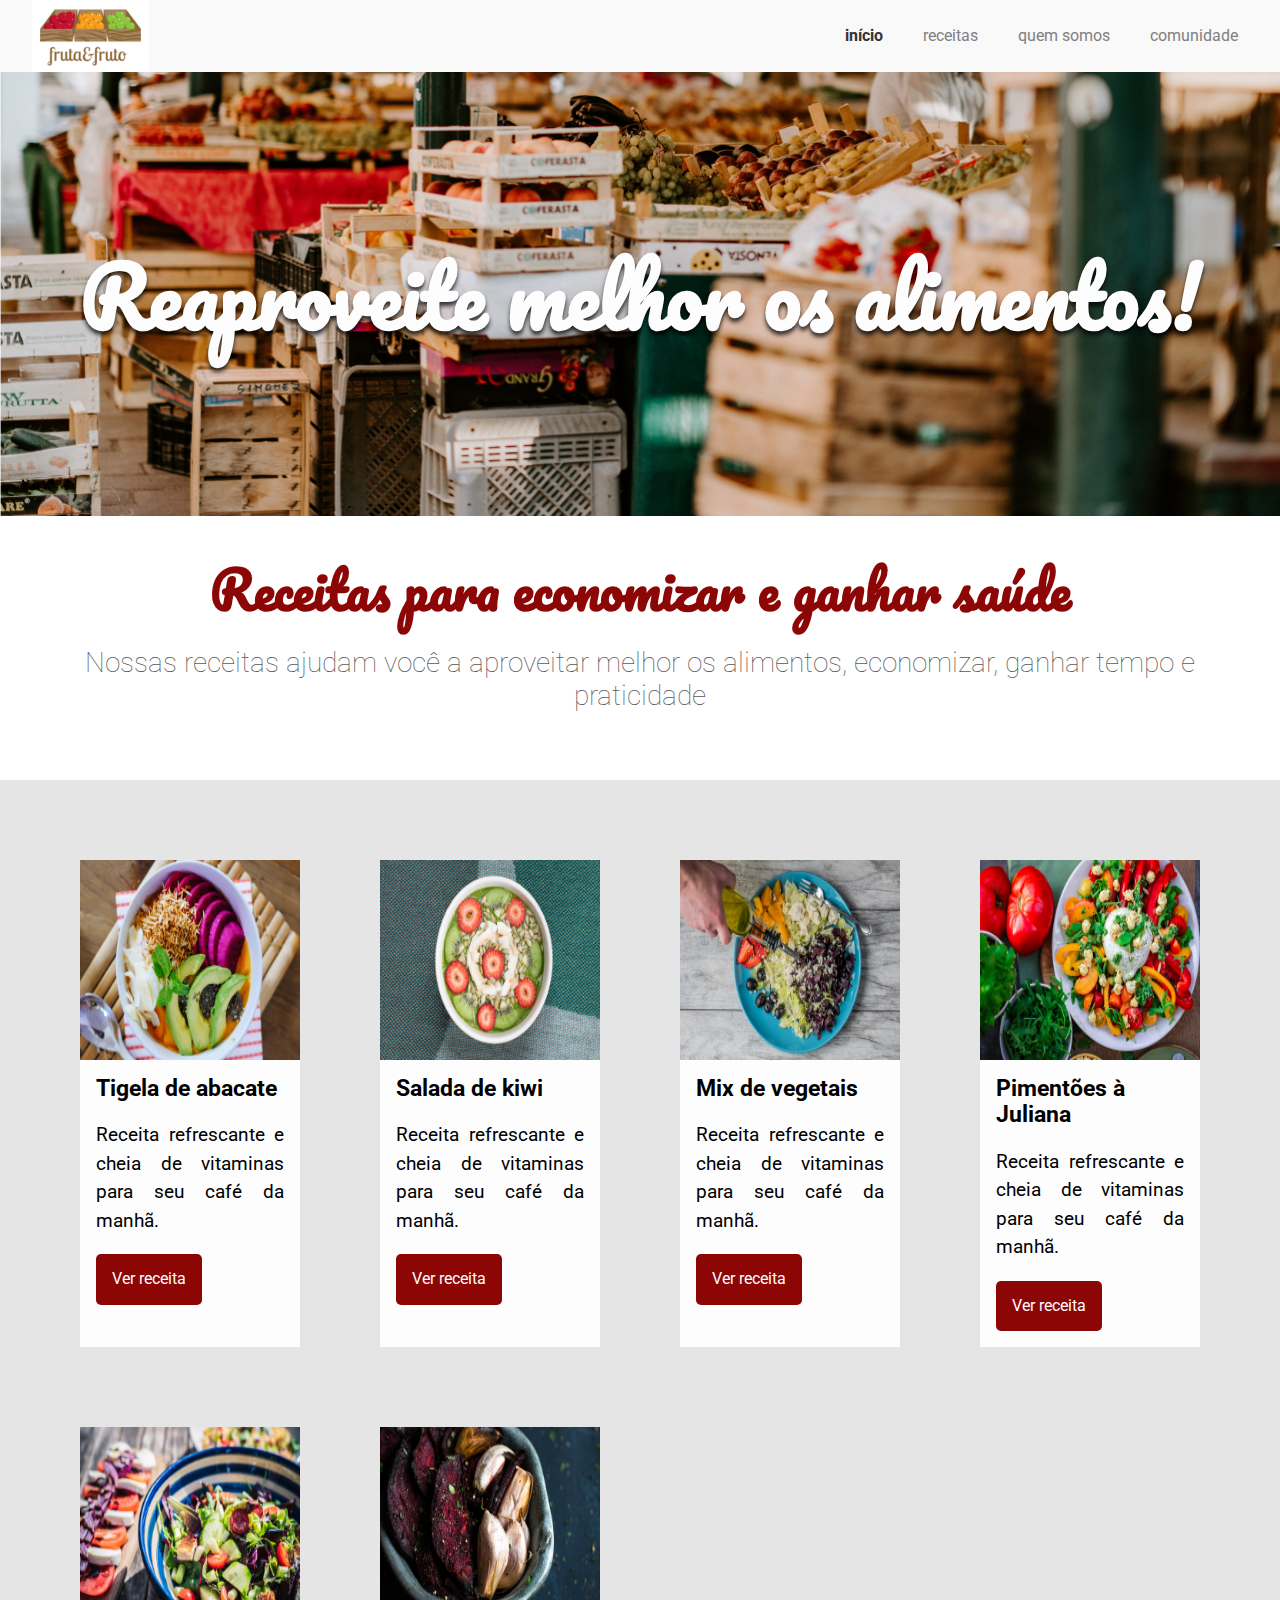
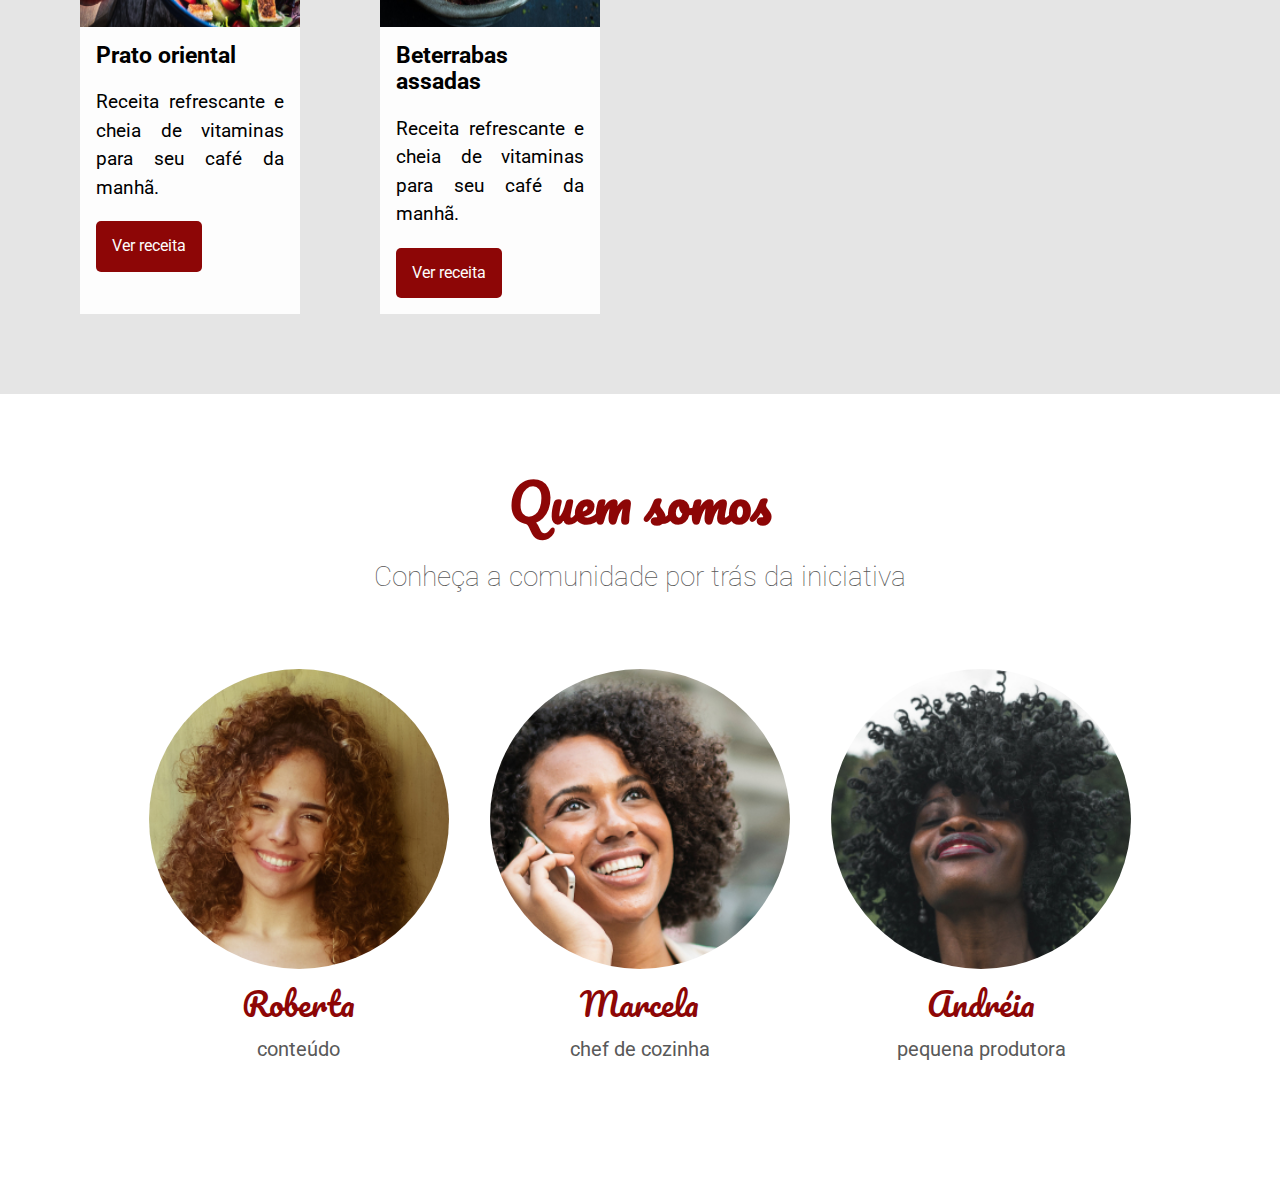
==== Receitas/index.html @ 8665e245 "Projeto de estudo de arquitetura de CSS" ====
<!DOCTYPE html>
<html lang="pt-BR">
    <head>
        <link href="https://fonts.googleapis.com/css?family=Pacifico|Roboto:100,300,400,500,700,900" rel="stylesheet" />
        <meta charset="UTF-8" />
        <meta name="viewport" content="width=device-width, initial-scale=1.0" />
        <meta http-equiv="X-UA-Compatible" content="ie=edge" />
        <title>Fruta & Fruto</title>
        <link href="./assets/css/normalize.css" rel="stylesheet" />
        <link href="./assets/css/reset.css" rel="stylesheet" />
        <link href="./assets/css/style.css" rel="stylesheet" />
        <link href="./assets/css/cabecalho.css" rel="stylesheet" />
        <link href="./assets/css/menu/menu-lista.css" rel="stylesheet" />
        <link href="./assets/css/menu/menu-item.css" rel="stylesheet" />
        <link href="./assets/css/menu/menu-link.css" rel="stylesheet" />
        <link href="./assets/css/banner/banner.css" rel="stylesheet" />
        <link href="./assets/css/banner/banner-imagem.css" rel="stylesheet" />
        <link href="./assets/css/banner/banner-titulo.css" rel="stylesheet" />
        <link href="./assets/css/sobre/sobre.css" rel="stylesheet" />
        <link href="./assets/css/sobre/sobre-titulo.css" rel="stylesheet" />
        <link href="./assets/css/sobre/sobre-descricao.css" rel="stylesheet" />
        <link href="./assets/css/receitas.css" rel="stylesheet" />
        <link href="./assets/css/receita/receita.css" rel="stylesheet" />
        <link href="./assets/css/receita/receita-botao.css" rel="stylesheet" />
        <link href="./assets/css/receita/receita-conteudo.css" rel="stylesheet" />
        <link href="./assets/css/receita/receita-descricao.css" rel="stylesheet" />
        <link href="./assets/css/receita/receita-imagem.css" rel="stylesheet" />
        <link href="./assets/css/receita/receita-titulo.css" rel="stylesheet" />
        <link href="./assets/css/quemSomos/quemSomos.css" rel="stylesheet" />
        <link href="./assets/css/quemSomos/quemSomos-descricao.css" rel="stylesheet" />
        <link href="./assets/css/quemSomos/quemSomos-titulo.css" rel="stylesheet" />
        <link href="./assets/css/pessoas.css" rel="stylesheet" />
        <link href="./assets/css/pessoa/pessoa.css" rel="stylesheet" />
        <link href="./assets/css/pessoa/pessoa-funcao.css" rel="stylesheet" />
        <link href="./assets/css/pessoa/pessoa-imagem.css" rel="stylesheet" />
        <link href="./assets/css/pessoa/pessoa-nome.css" rel="stylesheet" />
 
    </head>
    <body>
        <header class="cabecalho">
            <img class="logo" alt="Fruta e Fruto" src="./assets/img/logo.jpg">
            <nav class="menu">
                <ul class="menu__lista">
                    <li class="menu__item"> <a class="menu__link ativo" href="#">Início</a> </li>
                    <li class="menu__item"> <a class="menu__link" href="#">Receitas</a> </li>
                    <li class="menu__item"> <a class="menu__link" href="#">Quem somos</a> </li>
                    <li class="menu__item"> <a class="menu__link" href="#">Comunidade</a> </li>
                </ul>
            </nav>
        </header>

        <section class="banner">
            <img class="banner__imagem" src="./assets/img/banner.jpg">
            <h2 class="banner__titulo">Reaproveite melhor os alimentos!</h2>
        </section>

        <section class="sobre">
            <h2 class="sobre__titulo">Receitas para economizar e ganhar saúde</h2>
            <p class="sobre__descricao">Nossas receitas ajudam você a aproveitar melhor os alimentos, economizar, ganhar tempo e praticidade</p>

        </section>

        <section class="receitas">
            <div class="receita">
                <img alt="Tigela de abacate" class="receita__imagem" src="./assets/img/receitas/tigela-de-abacate.jpg" />
                <div class="receita__conteudo">
                    <h4 class="receita__titulo">Tigela de abacate</h4>
                    <p class="receita__descricao">Receita refrescante e cheia de vitaminas para seu café da manhã.</p>
                    <button class="receita__botao">Ver receita</button>
                </div>
            </div>
            <div class="receita">
                <img alt="Salada de kiwi" class="receita__imagem" src="./assets/img/receitas/salada-de-kiwi.jpg" />
                <div class="receita__conteudo">
                    <h4 class="receita__titulo">Salada de kiwi</h4>
                    <p class="receita__descricao">Receita refrescante e cheia de vitaminas para seu café da manhã.</p>
                    <button class="receita__botao">Ver receita</button>
                </div>
            </div>
            <div class="receita">
                <img alt="Mix de vegetais" class="receita__imagem" src="./assets/img/receitas/mix-de-vegetais.jpg" />
                <div class="receita__conteudo">
                    <h4 class="receita__titulo">Mix de vegetais</h4>
                    <p class="receita__descricao">Receita refrescante e cheia de vitaminas para seu café da manhã.</p>
                    <button class="receita__botao">Ver receita</button>
                </div>
            </div>
            <div class="receita">
                <img alt="Pimentões à Juliana" class="receita__imagem" src="./assets/img/receitas/pimentoes-a-juliana.jpg" />
                <div class="receita__conteudo">
                    <h4 class="receita__titulo">Pimentões à Juliana</h4>
                    <p class="receita__descricao">Receita refrescante e cheia de vitaminas para seu café da manhã.</p>
                    <button class="receita__botao">Ver receita</button>
                </div>
            </div>
            <div class="receita">
                <img alt="Prato oriental" class="receita__imagem" src="./assets/img/receitas/prato-oriental.jpg" />
                <div class="receita__conteudo">
                    <h4 class="receita__titulo">Prato oriental</h4>
                    <p class="receita__descricao">Receita refrescante e cheia de vitaminas para seu café da manhã.</p>
                    <button class="receita__botao">Ver receita</button>
                </div>
            </div>
            <div class="receita">
                <img alt="Beterrabas assadas" class="receita__imagem" src="./assets/img/receitas/beterrabas-assadas.jpg" />
                <div class="receita__conteudo">
                    <h4 class="receita__titulo">Beterrabas assadas</h4>
                    <p class="receita__descricao">Receita refrescante e cheia de vitaminas para seu café da manhã.</p>
                    <button class="receita__botao">Ver receita</button>
                </div>
            </div>
        </section>

        <section class="quemSomos">
            <h3 class="quemSomos__titulo">Quem somos</h3>
            <p class="quemSomos__descricao">Conheça a comunidade por trás da iniciativa</p>
            <div class="pessoas">
                <div class="pessoa">
                    <div class="pessoa__imagem pessoa__imagem--roberta"></div>
                    <span class="pessoa__nome">Roberta</span>
                    <span class="pessoa__funcao">Conteúdo</span>
                </div>
                <div class="pessoa">
                    <div class="pessoa__imagem pessoa__imagem--marcela"></div>
                    <span class="pessoa__nome">Marcela</span>
                    <span class="pessoa__funcao">Chef de cozinha</span>
                </div>
                <div class="pessoa">
                    <div class="pessoa__imagem pessoa__imagem--andreia"></div>
                    <span class="pessoa__nome">Andréia</span>
                    <span class="pessoa__funcao">Pequena Produtora</span>
                </div>
            </div>
        </section>

    </body>
</html>
---- Receitas/assets/css/style.css ----

---- Receitas/assets/css/cabecalho.css ----
.cabecalho{
    align-items: center;
    background: #f9f9f9;
    display: flex;
    justify-content: space-between;
    padding-left: 2rem;
    padding-right: 2rem;
}
---- Receitas/assets/css/menu/menu-lista.css ----
.menu__lista{
    display: flex;

}
---- Receitas/assets/css/menu/menu-item.css ----
.menu__item{
    list-style: none;
    padding: 10px;
}

.menu__item:last-child .menu__link{
    margin-right: 0;
}
---- Receitas/assets/css/menu/menu-link.css ----
.menu__link{
    margin-right: 1.25rem;
    text-decoration: none;
    text-transform: lowercase;
    color: #808080;
}

.menu__link.ativo {
    color: #333333;
    font-weight: bold;
}

.menu__link:hover{
    text-decoration: underline;
}
---- Receitas/assets/css/banner/banner.css ----
.banner{
    position: relative;
}
---- Receitas/assets/css/banner/banner-imagem.css ----
.banner__imagem{
    width: 100%;
    height: calc(100vh -72px);
}
---- Receitas/assets/css/banner/banner-titulo.css ----
.banner__titulo{
    font-family: Pacifico, cursive;
    color: #fdfdfd;
    font-size: 5.0625rem;
    position: absolute;
    left: 50%;
    text-shadow: 0 4px 4px rgba(0, 0, 0, 0.75);
    top: 50%;
    text-align: center;
    transform: translate(-50%, -50%);
    width: 100%;
}
---- Receitas/assets/css/sobre/sobre.css ----
.sobre{
    text-align: center;
    padding: 2.5rem;
}
---- Receitas/assets/css/sobre/sobre-titulo.css ----
.sobre__titulo{
    color: #8d0606;
    font-family: Pacifico, cursive;
    font-size: 3.1875rem;
}
---- Receitas/assets/css/sobre/sobre-descricao.css ----
.sobre__descricao{
    color: #595959;
    font-size: 1.75rem;
    font-weight: 100;
}
---- Receitas/assets/css/receitas.css ----
.receitas{
    background: #e5e5e5;
    display: flex;
    flex-wrap: wrap;
    padding: 5rem 0 0 5rem;
}
---- Receitas/assets/css/receita/receita.css ----
.receita{
    background: #fdfdfd;
    display: flex;
    flex-direction: column;
    margin-bottom: 5rem;
    margin-right: 5rem;
    width: calc(25% - 5rem);
}
---- Receitas/assets/css/receita/receita-botao.css ----
.receita__botao{
    background: #8d0606;
    border: none;
    border-radius: 5px;
    color: #fdfdfd;
    padding: 1rem;
    transition: all .1s ease-in-out;
}

.receita__botao:hover{
    background: #620404;
    cursor: pointer;
}
---- Receitas/assets/css/receita/receita-conteudo.css ----
.receita__conteudo{
    padding: 1rem;
}
---- Receitas/assets/css/receita/receita-descricao.css ----
.receita__descricao{
    font-size: 1.1875rem;
    line-height: 1.5;
    text-align: justify;
}
---- Receitas/assets/css/receita/receita-imagem.css ----
.receita__imagem{
    height: 200px;
}
---- Receitas/assets/css/receita/receita-titulo.css ----
.receita__titulo{
    font-size: 1.4375rem;
}
---- Receitas/assets/css/quemSomos/quemSomos.css ----
.quemSomos{
    padding: 5rem;
    text-align: center;
    
}
---- Receitas/assets/css/quemSomos/quemSomos-descricao.css ----
.quemSomos__descricao{
    color: #595959;
    font-size: 1.75rem;
    font-weight: 100;
}
---- Receitas/assets/css/quemSomos/quemSomos-titulo.css ----
.quemSomos__titulo{
    color: #8d0606;
    font-family: Pacifico, cursive;
    font-size: 3.1875rem;
    margin-bottom: 1rem;
}
---- Receitas/assets/css/pessoas.css ----
.pessoas{
    display: flex;
    justify-content: space-around;
    padding: 3rem;
}
---- Receitas/assets/css/pessoa/pessoa.css ----
.pessoa{
    display: flex;
    flex-direction: column;
}
---- Receitas/assets/css/pessoa/pessoa-funcao.css ----
.pessoa__funcao{
    color: #595959;
    font-size: 1.25rem;
    text-transform: lowercase;
}
---- Receitas/assets/css/pessoa/pessoa-imagem.css ----
.pessoa__imagem{
    background-position: center;
    background-repeat: no-repeat;
    background-size: cover;
    border-radius: 100%;
    height: 300px;
    margin: 0 auto;
    width: 300px;
    
}

.pessoa__imagem--roberta{
    background-image: url(../../img/pessoas/roberta.jpg);
}

.pessoa__imagem--marcela{
    background-image: url(../../img/pessoas/marcela.jpg);
}

.pessoa__imagem--andreia{
    background-image: url(../../img/pessoas/andreia.jpg);
}
---- Receitas/assets/css/pessoa/pessoa-nome.css ----
.pessoa__nome{
    color: #8d0606;
    font-family: Pacifico, cursive;
    font-size: 2rem;
    margin: 1rem 0;
}
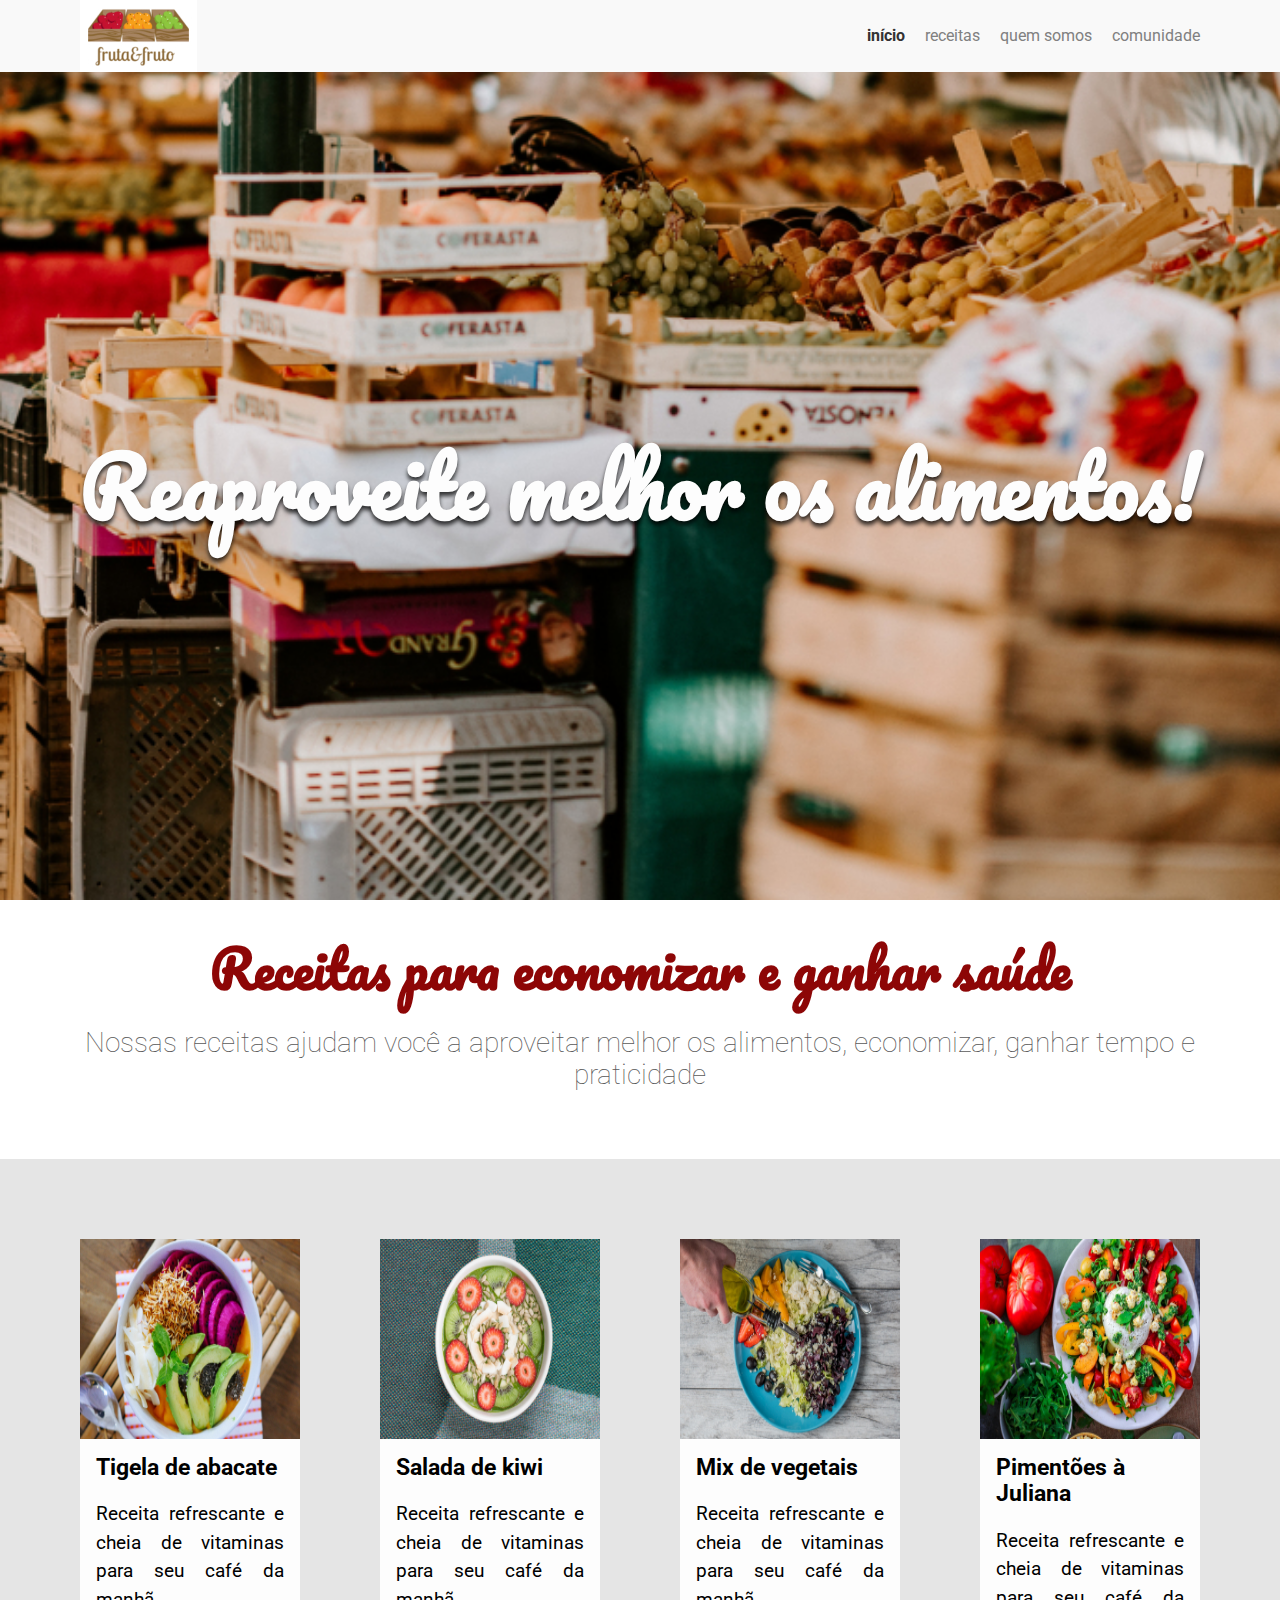
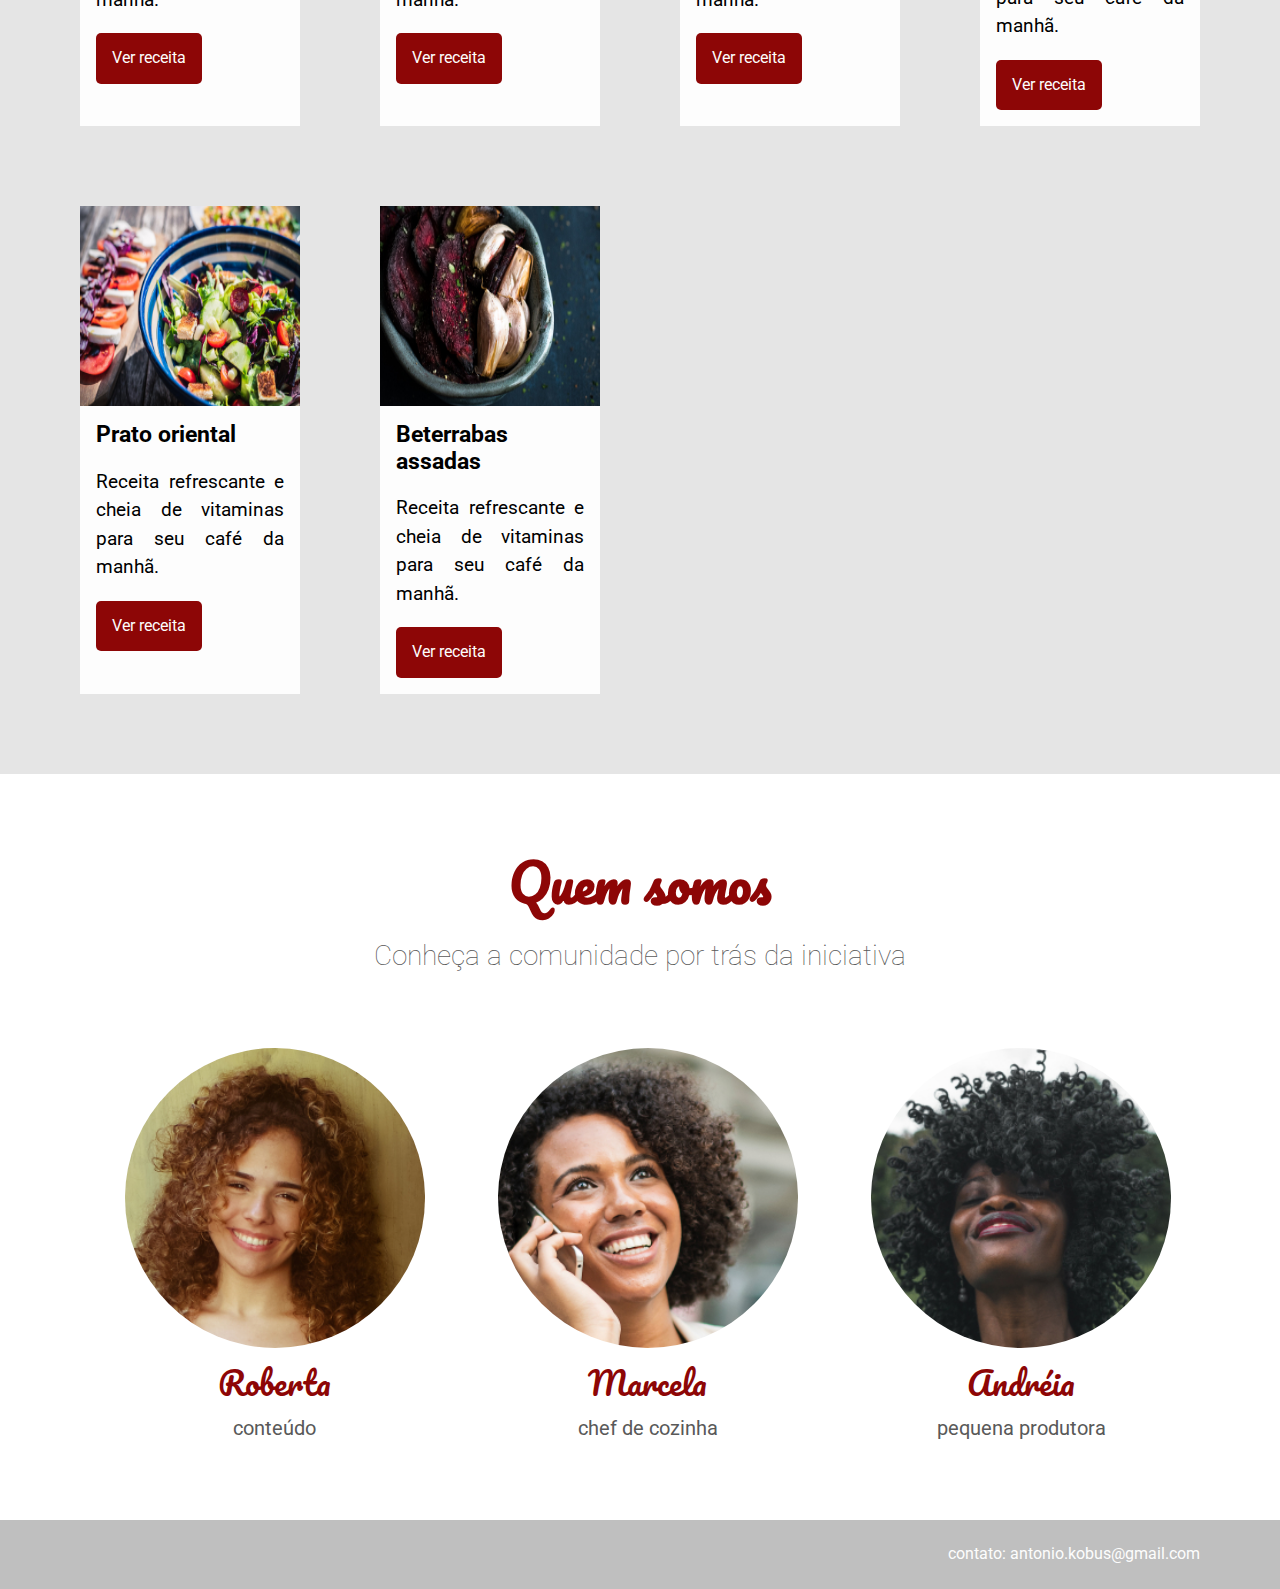
==== commit e31212b9: "Finalizando o site de receitas" ====
--- a/Receitas/index.html
+++ b/Receitas/index.html
@@ -1,65 +1,61 @@
 <!DOCTYPE html>
-<html lang="pt-BR">
+<html lang="pt-BR"> 
     <head>
         <link href="https://fonts.googleapis.com/css?family=Pacifico|Roboto:100,300,400,500,700,900" rel="stylesheet" />
         <meta charset="UTF-8" />
         <meta name="viewport" content="width=device-width, initial-scale=1.0" />
         <meta http-equiv="X-UA-Compatible" content="ie=edge" />
-        <title>Fruta & Fruto</title>
+        <title>Fruta & Fruto - Kobus</title>
         <link href="./assets/css/normalize.css" rel="stylesheet" />
         <link href="./assets/css/reset.css" rel="stylesheet" />
-        <link href="./assets/css/style.css" rel="stylesheet" />
-        <link href="./assets/css/cabecalho.css" rel="stylesheet" />
-        <link href="./assets/css/menu/menu-lista.css" rel="stylesheet" />
-        <link href="./assets/css/menu/menu-item.css" rel="stylesheet" />
-        <link href="./assets/css/menu/menu-link.css" rel="stylesheet" />
-        <link href="./assets/css/banner/banner.css" rel="stylesheet" />
-        <link href="./assets/css/banner/banner-imagem.css" rel="stylesheet" />
-        <link href="./assets/css/banner/banner-titulo.css" rel="stylesheet" />
-        <link href="./assets/css/sobre/sobre.css" rel="stylesheet" />
-        <link href="./assets/css/sobre/sobre-titulo.css" rel="stylesheet" />
-        <link href="./assets/css/sobre/sobre-descricao.css" rel="stylesheet" />
-        <link href="./assets/css/receitas.css" rel="stylesheet" />
-        <link href="./assets/css/receita/receita.css" rel="stylesheet" />
-        <link href="./assets/css/receita/receita-botao.css" rel="stylesheet" />
-        <link href="./assets/css/receita/receita-conteudo.css" rel="stylesheet" />
-        <link href="./assets/css/receita/receita-descricao.css" rel="stylesheet" />
-        <link href="./assets/css/receita/receita-imagem.css" rel="stylesheet" />
-        <link href="./assets/css/receita/receita-titulo.css" rel="stylesheet" />
-        <link href="./assets/css/quemSomos/quemSomos.css" rel="stylesheet" />
-        <link href="./assets/css/quemSomos/quemSomos-descricao.css" rel="stylesheet" />
-        <link href="./assets/css/quemSomos/quemSomos-titulo.css" rel="stylesheet" />
-        <link href="./assets/css/pessoas.css" rel="stylesheet" />
-        <link href="./assets/css/pessoa/pessoa.css" rel="stylesheet" />
-        <link href="./assets/css/pessoa/pessoa-funcao.css" rel="stylesheet" />
-        <link href="./assets/css/pessoa/pessoa-imagem.css" rel="stylesheet" />
-        <link href="./assets/css/pessoa/pessoa-nome.css" rel="stylesheet" />
- 
+        <link rel="stylesheet" href="./assets/css/cabecalho.css">
+        <link rel="stylesheet" href="./assets/css/menu/menu-lista.css">
+        <link rel="stylesheet" href="./assets/css/menu/menu-item.css">
+        <link rel="stylesheet" href="./assets/css/menu/menu-link.css">
+        <link rel="stylesheet" href="./assets/css/banner/banner.css">
+        <link rel="stylesheet" href="./assets/css/banner/banner-imagem.css">
+        <link rel="stylesheet" href="./assets/css/banner/banner-titulo.css">
+        <link rel="stylesheet" href="./assets/css/sobre/sobre.css">
+        <link rel="stylesheet" href="./assets/css/sobre/sobre-descricao.css">
+        <link rel="stylesheet" href="./assets/css/sobre/sobre-titulo.css">
+        <link rel="stylesheet" href="./assets/css/receita/receita.css">
+        <link rel="stylesheet" href="./assets/css/receita/receita-botao.css">
+        <link rel="stylesheet" href="./assets/css/receita/receita-conteudo.css">
+        <link rel="stylesheet" href="./assets/css/receita/receita-descricao.css">
+        <link rel="stylesheet" href="./assets/css/receita/receita-imagem.css">
+        <link rel="stylesheet" href="./assets/css/receita/receita-titulo.css">
+        <link rel="stylesheet" href="./assets/css/receitas.css">
+        <link rel="stylesheet" href="./assets/css/quemSomos/quemSomos.css">
+        <link rel="stylesheet" href="./assets/css/quemSomos/quemSomos-titulo.css">
+        <link rel="stylesheet" href="./assets/css/quemSomos/quemSomos-descricao.css">
+        <link rel="stylesheet" href="./assets/css/pessoas.css">
+        <link rel="stylesheet" href="./assets/css/pessoa/pessoa.css">
+        <link rel="stylesheet" href="./assets/css/pessoa/pessoa-imagem.css">
+        <link rel="stylesheet" href="./assets/css/pessoa/pessoa-funcao.css">
+        <link rel="stylesheet" href="./assets/css/pessoa/pessoa-nome.css">
+        <link rel="stylesheet" href="./assets/css/rodape.css">
+        <link rel="stylesheet" href="./assets/css/logo.css">
     </head>
     <body>
         <header class="cabecalho">
             <img class="logo" alt="Fruta e Fruto" src="./assets/img/logo.jpg">
             <nav class="menu">
                 <ul class="menu__lista">
-                    <li class="menu__item"> <a class="menu__link ativo" href="#">Início</a> </li>
-                    <li class="menu__item"> <a class="menu__link" href="#">Receitas</a> </li>
-                    <li class="menu__item"> <a class="menu__link" href="#">Quem somos</a> </li>
-                    <li class="menu__item"> <a class="menu__link" href="#">Comunidade</a> </li>
+                    <li class="menu__item"><a class="menu__link ativo" href="#">Início</a></li>
+                    <li class="menu__item"><a class="menu__link" href="#">Receitas</a></li>
+                    <li class="menu__item"><a class="menu__link" href="#">Quem somos</a></li>
+                    <li class="menu__item"><a class="menu__link" href="#">Comunidade</a></li>
                 </ul>
             </nav>
         </header>
-
         <section class="banner">
-            <img class="banner__imagem" src="./assets/img/banner.jpg">
+            <div class="banner__imagem"></div>
             <h2 class="banner__titulo">Reaproveite melhor os alimentos!</h2>
         </section>
-
         <section class="sobre">
             <h2 class="sobre__titulo">Receitas para economizar e ganhar saúde</h2>
             <p class="sobre__descricao">Nossas receitas ajudam você a aproveitar melhor os alimentos, economizar, ganhar tempo e praticidade</p>
-
         </section>
-
         <section class="receitas">
             <div class="receita">
                 <img alt="Tigela de abacate" class="receita__imagem" src="./assets/img/receitas/tigela-de-abacate.jpg" />
@@ -110,10 +106,9 @@
                 </div>
             </div>
         </section>
-
-        <section class="quemSomos">
-            <h3 class="quemSomos__titulo">Quem somos</h3>
-            <p class="quemSomos__descricao">Conheça a comunidade por trás da iniciativa</p>
+        <section class="quem-somos">
+            <h3 class="quem-somos__titulo">Quem somos</h3>
+            <p class="quem-somos__descricao">Conheça a comunidade por trás da iniciativa</p>
             <div class="pessoas">
                 <div class="pessoa">
                     <div class="pessoa__imagem pessoa__imagem--roberta"></div>
@@ -132,6 +127,8 @@
                 </div>
             </div>
         </section>
-
+        <footer class="rodape">
+            Contato: antonio.kobus@gmail.com
+        </footer>
     </body>
 </html>
--- a/Receitas/assets/css/cabecalho.css
+++ b/Receitas/assets/css/cabecalho.css
@@ -1,8 +1,24 @@
-.cabecalho{
-    align-items: center;
-    background: #f9f9f9;
-    display: flex;
-    justify-content: space-between;
-    padding-left: 2rem;
-    padding-right: 2rem;
+.cabecalho {
+    align-items: center;
+    background: #f9f9f9;
+    display: flex;
+    justify-content: space-between;
+    padding-left: 2rem;
+    padding-right: 2rem;
+}
+
+@media screen and (min-width: 0) { 
+    .cabecalho{
+        justify-content: center;
+        padding: 0 1rem;
+    }
+    
+}
+
+@media screen and (min-width: 768px) { 
+    .cabecalho{
+        justify-content: space-between;
+        padding: 0 5rem;
+    }
+    
 }--- a/Receitas/assets/css/menu/menu-lista.css
+++ b/Receitas/assets/css/menu/menu-lista.css
@@ -1,4 +1,3 @@
-.menu__lista{
-    display: flex;
-
-}+.menu__lista {
+    display: flex;
+}
--- a/Receitas/assets/css/menu/menu-item.css
+++ b/Receitas/assets/css/menu/menu-item.css
@@ -1,8 +1,7 @@
-.menu__item{
-    list-style: none;
-    padding: 10px;
-}
-
-.menu__item:last-child .menu__link{
-    margin-right: 0;
-}+.menu__item {
+    list-style: none;
+}
+
+.menu__item:last-child .menu__link {
+    margin-right: 0;
+}
--- a/Receitas/assets/css/menu/menu-link.css
+++ b/Receitas/assets/css/menu/menu-link.css
@@ -1,15 +1,15 @@
-.menu__link{
-    margin-right: 1.25rem;
-    text-decoration: none;
-    text-transform: lowercase;
-    color: #808080;
-}
-
-.menu__link.ativo {
-    color: #333333;
-    font-weight: bold;
-}
-
-.menu__link:hover{
-    text-decoration: underline;
-}+.menu__link {
+    color: #808080;
+    margin-right: 1.25rem;
+    text-decoration: none;
+    text-transform: lowercase;
+}
+
+.menu__link.ativo {
+    color: #333333;
+    font-weight: bold;
+}
+
+.menu__link:hover {
+    text-decoration: underline;
+}
--- a/Receitas/assets/css/banner/banner.css
+++ b/Receitas/assets/css/banner/banner.css
@@ -1,3 +1,5 @@
-.banner{
-    position: relative;
-}+.banner {
+    position: relative;
+}
+
+
--- a/Receitas/assets/css/banner/banner-imagem.css
+++ b/Receitas/assets/css/banner/banner-imagem.css
@@ -1,4 +1,18 @@
-.banner__imagem{
-    width: 100%;
-    height: calc(100vh -72px);
+.banner__imagem {
+    background: url('../../img/banner.jpg') no-repeat center / cover;
+
+    width: 100%;
+}
+
+
+@media screen and (min-width: 0) {
+    .banner__imagem{
+        height: calc(100vh - 51px);
+    }
+}
+
+@media screen and (min-width: 768px) {
+    .banner__imagem{
+        height: calc(100vh - 72px);
+    }
 }--- a/Receitas/assets/css/banner/banner-titulo.css
+++ b/Receitas/assets/css/banner/banner-titulo.css
@@ -1,12 +1,23 @@
-.banner__titulo{
-    font-family: Pacifico, cursive;
-    color: #fdfdfd;
-    font-size: 5.0625rem;
-    position: absolute;
-    left: 50%;
-    text-shadow: 0 4px 4px rgba(0, 0, 0, 0.75);
-    top: 50%;
-    text-align: center;
-    transform: translate(-50%, -50%);
-    width: 100%;
-}+.banner__titulo {
+    color: #fdfdfd;
+    font-family: Pacifico, cursive;
+    position: absolute;
+    left: 50%;
+    text-shadow: 0 4px 4px rgba(0, 0, 0, 0.75);
+    top: 50%;
+    text-align: center;
+    transform: translate(-50%, -50%);
+    width: 100%;
+}
+
+@media screen and (min-width: 0) {
+    .banner__titulo{
+        font-size: 3rem;
+    }
+}
+
+@media screen and (min-width: 768px) {
+    .banner__titulo{
+        font-size: 5.0625rem;
+    }
+}
--- a/Receitas/assets/css/sobre/sobre.css
+++ b/Receitas/assets/css/sobre/sobre.css
@@ -1,4 +1,16 @@
-.sobre{
-    text-align: center;
-    padding: 2.5rem;
+.sobre {
+
+    text-align: center;
+}
+
+@media screen and (min-width: 0) {
+    .sobre{
+        padding: 2.5rem 1rem;
+    }
+}
+
+@media screen and (min-width: 768px) {
+    .sobre{
+        padding: 2.5rem;
+    }
 }--- a/Receitas/assets/css/sobre/sobre-descricao.css
+++ b/Receitas/assets/css/sobre/sobre-descricao.css
@@ -1,5 +1,17 @@
-.sobre__descricao{
-    color: #595959;
-    font-size: 1.75rem;
-    font-weight: 100;
+.sobre__descricao {
+    color: #595959;
+
+    font-weight: 100;
+}
+
+@media screen and (min-width: 0) {
+    .sobre__descricao{
+        font-size: 1.3rem;
+    }
+}
+
+@media screen and (min-width: 768px) {
+    .sobre__descricao{
+        font-size: 1.75rem;
+    }
 }--- a/Receitas/assets/css/sobre/sobre-titulo.css
+++ b/Receitas/assets/css/sobre/sobre-titulo.css
@@ -1,5 +1,17 @@
-.sobre__titulo{
-    color: #8d0606;
-    font-family: Pacifico, cursive;
-    font-size: 3.1875rem;
-}+.sobre__titulo {
+    color: #8d0606;
+    font-family: Pacifico, cursive;
+
+}
+
+@media screen and (min-width: 0) {
+    .sobre__titulo{
+        font-size: 2rem;
+    }
+}
+
+@media screen and (min-width: 768px) {
+    .sobre__titulo{
+        font-size: 3.1875rem;
+    }
+}
--- a/Receitas/assets/css/receita/receita.css
+++ b/Receitas/assets/css/receita/receita.css
@@ -1,8 +1,28 @@
-.receita{
-    background: #fdfdfd;
-    display: flex;
-    flex-direction: column;
-    margin-bottom: 5rem;
-    margin-right: 5rem;
-    width: calc(25% - 5rem);
+.receita {
+    background: #fdfdfd;
+    display: flex;
+    flex-direction: column;
+    margin-bottom: 5rem;
+
+}
+
+@media screen and (min-width: 0) {
+    .receita{
+        margin-right: 1rem;
+        width: 100%;
+    }
+}
+
+@media screen and (min-width: 768px) {
+    .receita{
+        margin-right: 2.5rem;
+        width: calc(33.33% - 2.5rem);
+    }
+}
+
+@media screen and (min-width: 992px) {
+    .receita{
+        margin-right: 5rem;
+        width: calc(25% - 5rem);
+    }
 }--- a/Receitas/assets/css/receita/receita-botao.css
+++ b/Receitas/assets/css/receita/receita-botao.css
@@ -1,13 +1,13 @@
-.receita__botao{
-    background: #8d0606;
-    border: none;
-    border-radius: 5px;
-    color: #fdfdfd;
-    padding: 1rem;
-    transition: all .1s ease-in-out;
-}
-
-.receita__botao:hover{
-    background: #620404;
-    cursor: pointer;
+.receita__botao {
+    background: #8d0606;
+    border: none;
+    border-radius: 5px;
+    color: #fdfdfd;
+    padding: 1rem;
+    transition: all .1s ease-in-out;
+}
+
+.receita__botao:hover {
+    background: #620404;
+    cursor: pointer;
 }--- a/Receitas/assets/css/receita/receita-conteudo.css
+++ b/Receitas/assets/css/receita/receita-conteudo.css
@@ -1,3 +1,3 @@
-.receita__conteudo{
-    padding: 1rem;
+.receita__conteudo {
+    padding: 1rem;
 }--- a/Receitas/assets/css/receita/receita-descricao.css
+++ b/Receitas/assets/css/receita/receita-descricao.css
@@ -1,5 +1,5 @@
-.receita__descricao{
-    font-size: 1.1875rem;
-    line-height: 1.5;
-    text-align: justify;
+.receita__descricao {
+    font-size: 1.1875rem;
+    line-height: 1.5;
+    text-align: justify;
 }--- a/Receitas/assets/css/receita/receita-imagem.css
+++ b/Receitas/assets/css/receita/receita-imagem.css
@@ -1,3 +1,3 @@
-.receita__imagem{
-    height: 200px;
+.receita__imagem {
+    height: 200px;
 }--- a/Receitas/assets/css/receita/receita-titulo.css
+++ b/Receitas/assets/css/receita/receita-titulo.css
@@ -1,3 +1,3 @@
-.receita__titulo{
-    font-size: 1.4375rem;
+.receita__titulo {
+    font-size: 1.4375rem;
 }--- a/Receitas/assets/css/receitas.css
+++ b/Receitas/assets/css/receitas.css
@@ -1,6 +1,24 @@
-.receitas{
-    background: #e5e5e5;
-    display: flex;
-    flex-wrap: wrap;
-    padding: 5rem 0 0 5rem;
+.receitas {
+    background: #e5e5e5;
+    display: flex;
+    flex-wrap: wrap;
+
+}
+
+@media screen and (min-width: 0) {
+    .receitas{
+        padding: 5rem 0 0 1rem;
+    }
+}
+
+@media screen and (min-width: 768px) {
+    .receitas{
+        padding: 5rem 0 0 2.5rem;
+    }
+}
+
+@media screen and (min-width: 992px) {
+    .receitas{
+        padding: 5rem 0 0 5rem;
+    }
 }--- a/Receitas/assets/css/quemSomos/quemSomos.css
+++ b/Receitas/assets/css/quemSomos/quemSomos.css
@@ -1,5 +1,4 @@
-.quemSomos{
-    padding: 5rem;
-    text-align: center;
-    
+.quem-somos {
+    padding: 5rem;
+    text-align: center;
 }--- a/Receitas/assets/css/quemSomos/quemSomos-titulo.css
+++ b/Receitas/assets/css/quemSomos/quemSomos-titulo.css
@@ -1,6 +1,6 @@
-.quemSomos__titulo{
-    color: #8d0606;
-    font-family: Pacifico, cursive;
-    font-size: 3.1875rem;
-    margin-bottom: 1rem;
+.quem-somos__titulo {
+    color: #8d0606;
+    font-family: Pacifico, cursive;
+    font-size: 3.1875rem;
+    margin-bottom: 1rem;
 }--- a/Receitas/assets/css/quemSomos/quemSomos-descricao.css
+++ b/Receitas/assets/css/quemSomos/quemSomos-descricao.css
@@ -1,5 +1,5 @@
-.quemSomos__descricao{
-    color: #595959;
-    font-size: 1.75rem;
-    font-weight: 100;
+.quem-somos__descricao {
+    color: #595959;
+    font-size: 1.75rem;
+    font-weight: 100;
 }--- a/Receitas/assets/css/pessoas.css
+++ b/Receitas/assets/css/pessoas.css
@@ -1,5 +1,17 @@
-.pessoas{
-    display: flex;
-    justify-content: space-around;
-    padding: 3rem;
+.pessoas {
+    display: flex;
+    justify-content: space-around;
+    padding-top: 3rem;
+}
+
+@media screen and (min-width: 0) {
+    .pessoas{
+        flex-direction: column;
+    }
+}
+
+@media screen and (min-width: 768px) {
+    .pessoas{
+        flex-direction: row;
+    }
 }--- a/Receitas/assets/css/pessoa/pessoa.css
+++ b/Receitas/assets/css/pessoa/pessoa.css
@@ -1,4 +1,17 @@
-.pessoa{
-    display: flex;
-    flex-direction: column;
-}+.pessoa {
+    display: flex;
+    flex-direction: column;
+}
+
+@media screen and (min-width: 0) {
+    .pessoa{
+        margin-bottom: 2rem;
+    }
+}
+
+@media screen and (min-width: 768px) {
+    .pessoa{
+        margin-bottom: 0;
+        margin-left: 1rem;
+    }
+}
--- a/Receitas/assets/css/pessoa/pessoa-imagem.css
+++ b/Receitas/assets/css/pessoa/pessoa-imagem.css
@@ -1,22 +1,21 @@
-.pessoa__imagem{
-    background-position: center;
-    background-repeat: no-repeat;
-    background-size: cover;
-    border-radius: 100%;
-    height: 300px;
-    margin: 0 auto;
-    width: 300px;
-    
-}
-
-.pessoa__imagem--roberta{
-    background-image: url(../../img/pessoas/roberta.jpg);
-}
-
-.pessoa__imagem--marcela{
-    background-image: url(../../img/pessoas/marcela.jpg);
-}
-
-.pessoa__imagem--andreia{
-    background-image: url(../../img/pessoas/andreia.jpg);
+.pessoa__imagem {
+    background-position: center;
+    background-repeat: no-repeat;
+    background-size: cover;
+    border-radius: 100%;
+    height: 300px;
+    margin: 0 auto;
+    width: 300px;
+}
+
+.pessoa__imagem--roberta {
+    background-image: url('../../img/pessoas/roberta.jpg');
+}
+
+.pessoa__imagem--marcela {
+    background-image: url('../../img/pessoas/marcela.jpg');
+}
+
+.pessoa__imagem--andreia {
+    background-image: url('../../img/pessoas/andreia.jpg');
 }--- a/Receitas/assets/css/pessoa/pessoa-funcao.css
+++ b/Receitas/assets/css/pessoa/pessoa-funcao.css
@@ -1,5 +1,5 @@
-.pessoa__funcao{
-    color: #595959;
-    font-size: 1.25rem;
-    text-transform: lowercase;
+.pessoa__funcao {
+    color: #595959;
+    font-size: 1.25rem;
+    text-transform: lowercase;
 }--- a/Receitas/assets/css/pessoa/pessoa-nome.css
+++ b/Receitas/assets/css/pessoa/pessoa-nome.css
@@ -1,6 +1,6 @@
-.pessoa__nome{
-    color: #8d0606;
-    font-family: Pacifico, cursive;
-    font-size: 2rem;
-    margin: 1rem 0;
+.pessoa__nome {
+    color: #8d0606;
+    font-family: Pacifico, cursive;
+    font-size: 2rem;
+    margin: 1rem 0;
 }--- a/Receitas/assets/css/rodape.css
+++ b/Receitas/assets/css/rodape.css
@@ -0,0 +1,8 @@
+.rodape{
+    background: #bfbfbf;
+    color: #fdfdfd;
+    text-align: right;
+    padding: 1.5625rem 5rem;
+    text-transform: lowercase;
+    
+}--- a/Receitas/assets/css/logo.css
+++ b/Receitas/assets/css/logo.css
@@ -0,0 +1,11 @@
+@media screen and (min-width: 0) {
+    .logo{
+        display:none;
+    }
+}
+
+@media screen and (min-width: 768px) {
+    .logo{
+        display:block;
+    }
+}